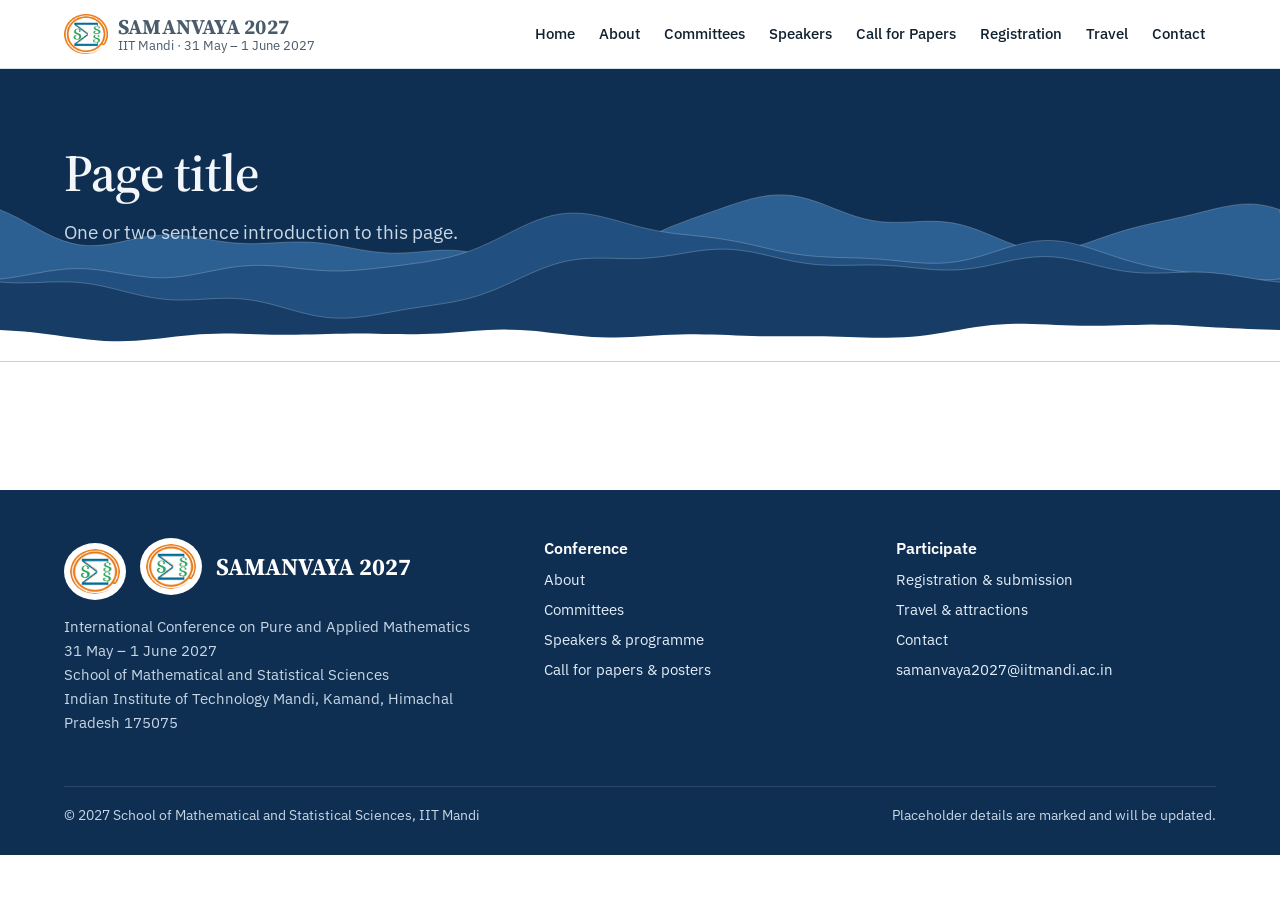
==== _template.html @ ed509bfb "SAMANVAYA 2027 conference website Co-Authored-By: Claude Opus 5.5 <noreply@anthropic.com> Claude-Ses" ====
<!DOCTYPE html>
<html lang="en">
<head>
<meta charset="utf-8">
<meta name="viewport" content="width=device-width, initial-scale=1">
<title>PAGE NAME | SAMANVAYA 2027</title>
<meta name="description" content="SAMANVAYA 2027: an international conference on pure and applied mathematics, 31 May – 1 June 2027, School of Mathematical and Statistical Sciences, IIT Mandi.">
<link rel="preconnect" href="https://fonts.googleapis.com">
<link rel="preconnect" href="https://fonts.gstatic.com" crossorigin>
<link rel="stylesheet" href="https://fonts.googleapis.com/css2?family=IBM+Plex+Sans:ital,wght@0,400;0,500;0,600;1,400&family=Source+Serif+4:opsz,wght@8..60,600;8..60,700&display=swap">
<link rel="icon" type="image/png" href="assets/smss-logo.png">
<link rel="stylesheet" href="css/style.css">
</head>
<body>

<header class="site-header">
  <div class="bar">
    <a class="brand" href="index.html" aria-label="SAMANVAYA 2027 home">
      <img src="assets/smss-logo.png" alt="School of Mathematical and Statistical Sciences logo" width="44" height="40">
      <span><b>SAMANVAYA 2027</b><span>IIT Mandi · 31 May – 1 June 2027</span></span>
    </a>
    <button class="nav-toggle" aria-expanded="false" aria-controls="site-nav"><i></i>Menu</button>
    <nav class="nav" id="site-nav" aria-label="Main">
      <ul>
        <li><a href="index.html">Home</a></li>
        <li><a href="about.html">About</a></li>
        <li><a href="committees.html">Committees</a></li>
        <li><a href="speakers.html">Speakers</a></li>
        <li><a href="call-for-papers.html">Call for Papers</a></li>
        <li><a href="registration.html">Registration</a></li>
        <li><a href="travel.html">Travel</a></li>
        <li><a href="contact.html">Contact</a></li>
      </ul>
    </nav>
  </div>
</header>

<main>
  <!-- Inner page banner: keep this structure. Change data-seed (any integer) per page for a different ridge. -->
  <section class="page-hero">
    <div class="wrap">
      <h1>Page title</h1>
      <p>One or two sentence introduction to this page.</p>
    </div>
    <div class="ridge" data-seed="11" data-layers="4" data-fills="#2c5f92,#214f80,#173d66,var(--bg)"></div>
  </section>

  <section class="band">
    <div class="wrap">
      <!-- page content -->
    </div>
  </section>
</main>

<footer class="site-footer">
  <div class="wrap">
    <div>
      <div class="flogo"><img src="assets/smss-logo.png" alt="" width="62" height="56"><div class="flogo"><img src="assets/smss-logo.png" alt="" width="62" height="56"><div class="fname">SAMANVAYA 2027</div></div></div>
      <p>International Conference on Pure and Applied Mathematics<br>31 May – 1 June 2027<br>School of Mathematical and Statistical Sciences<br>Indian Institute of Technology Mandi, Kamand, Himachal Pradesh 175075</p>
    </div>
    <div>
      <h4>Conference</h4>
      <ul>
        <li><a href="about.html">About</a></li>
        <li><a href="committees.html">Committees</a></li>
        <li><a href="speakers.html">Speakers &amp; programme</a></li>
        <li><a href="call-for-papers.html">Call for papers &amp; posters</a></li>
      </ul>
    </div>
    <div>
      <h4>Participate</h4>
      <ul>
        <li><a href="registration.html">Registration &amp; submission</a></li>
        <li><a href="travel.html">Travel &amp; attractions</a></li>
        <li><a href="contact.html">Contact</a></li>
        <li><a href="mailto:samanvaya2027@iitmandi.ac.in">samanvaya2027@iitmandi.ac.in</a></li>
      </ul>
    </div>
  </div>
  <div class="legal">
    <span>© 2027 School of Mathematical and Statistical Sciences, IIT Mandi</span>
    <span>Placeholder details are marked and will be updated.</span>
  </div>
</footer>

<script src="js/main.js"></script>
</body>
</html>
---- css/style.css ----
/* VOICE   occasion, but academic: calm, confident, a little ceremonial
   IDEA    a Himalayan survey plate: ridgelines of the Kamand valley drawn as mathematical curves
   PICTURE layered ridgelines (sums of sines) under a sun, behind the name on the home page; a thin ridge band on inner pages
   COLOUR  snow white ground, deep Beas-river blue fields, deodar green support, burans (rhododendron) red accent
   TYPE    Source Serif 4 display + IBM Plex Sans text
   LAYOUT  full-bleed blue hero with name over the ridges; content in 1240px bands below; stacks under 700px */

:root{
  color-scheme:light dark;
  --bg:light-dark(#ffffff,#0d1620);
  --bg2:light-dark(#f1f5f9,#132130);
  --ink:light-dark(#122130,#e7eef5);
  --muted:light-dark(#4a5b6b,#a9b8c7);
  --line:light-dark(#d6e0ea,#26394c);
  --blue:#163f6e;
  --blue2:light-dark(#1f5a96,#7fb4ea);
  --deep:light-dark(#0f2f52,#08131f);
  --green:light-dark(#2d5b47,#7cc3a0);
  --red:light-dark(#c3132f,#ff6b81);
  --onDeep:#f3f7fb;
  --card:light-dark(#ffffff,#111e2b);
  --serif:"Source Serif 4",Georgia,"Times New Roman",serif;
  --sans:"IBM Plex Sans",system-ui,-apple-system,"Segoe UI",Roboto,sans-serif;
  --r:10px;
}
:root[data-theme=light]{color-scheme:light}
:root[data-theme=dark]{color-scheme:dark}
*{box-sizing:border-box;min-width:0}
html{scroll-padding-top:84px;-webkit-text-size-adjust:100%}
body{margin:0;background:var(--bg);color:var(--ink);font:16.5px/1.6 var(--sans);overflow-x:clip}
img,svg{max-width:100%}
a{color:var(--blue2);text-underline-offset:3px}
a:hover{color:var(--red)}
:focus-visible{outline:3px solid var(--red);outline-offset:2px;border-radius:4px}

h1,h2,h3{font-family:var(--serif);line-height:1.08;letter-spacing:-.015em;text-wrap:balance;margin:0 0 .5em}
h1{font-size:clamp(34px,5vw,52px);font-weight:600}
h2{font-size:clamp(26px,3.2vw,36px);font-weight:600}
h3{font-size:21px;font-weight:600;letter-spacing:-.005em}
p{margin:0 0 1em}
.lede{font-size:clamp(17px,1.6vw,20px);color:var(--muted);max-width:62ch}
.muted{color:var(--muted)}
.small{font-size:14px}
.note{font-size:13.5px;color:var(--muted);font-style:italic}
.nowrap{white-space:nowrap}

/* layout */
.wrap{max-width:1240px;margin-inline:auto}
.band{padding-block:clamp(36px,5vw,72px);padding-left:max(5vw,16px,env(safe-area-inset-left,0px));padding-right:max(5vw,16px,env(safe-area-inset-right,0px))}
.band.alt{background:var(--bg2)}
.band.deep{background:var(--deep);color:var(--onDeep)}
.band.deep a{color:#bcdcff}
.band.deep .muted,.band.deep .lede{color:#c3d3e3}
.grid{display:grid;gap:clamp(16px,2.2vw,28px)}
.g2{grid-template-columns:repeat(2,minmax(0,1fr))}
.g3{grid-template-columns:repeat(3,minmax(0,1fr))}
.g4{grid-template-columns:repeat(4,minmax(0,1fr))}
.split{display:grid;grid-template-columns:minmax(0,1.35fr) minmax(0,1fr);gap:clamp(24px,4vw,56px);align-items:start}
.section-head{display:flex;flex-wrap:wrap;justify-content:space-between;align-items:end;gap:12px 32px;margin-bottom:28px}
.section-head h2{margin:0}
.section-head p{margin:0;max-width:56ch;color:var(--muted)}
@media(max-width:980px){.g4{grid-template-columns:repeat(2,minmax(0,1fr))}.g3{grid-template-columns:repeat(2,minmax(0,1fr))}}
@media(max-width:700px){.g2,.g3,.split{grid-template-columns:minmax(0,1fr)}}
@media(max-width:460px){.g4{grid-template-columns:minmax(0,1fr)}}

/* header */
.site-header{position:sticky;top:0;z-index:50;background:color-mix(in srgb,var(--bg) 92%,transparent);backdrop-filter:blur(8px);border-bottom:1px solid var(--line)}
.site-header .bar{display:flex;align-items:center;justify-content:space-between;gap:16px;min-height:68px;padding-inline:max(5vw,16px);max-width:1340px;margin-inline:auto}
.brand{display:flex;align-items:center;gap:10px;text-decoration:none;color:var(--ink)}
.brand:hover{color:var(--ink)}
.brand img{width:44px;height:auto;flex:none}
.brand b{font-family:var(--serif);font-size:21px;letter-spacing:.01em;font-weight:700;display:block;line-height:1.1}
.brand span{font-size:12.5px;color:var(--muted);display:block;line-height:1.2}
@media(max-width:420px){.brand span span{display:none}.brand b{font-size:19px}}
.nav ul{list-style:none;margin:0;padding:0;display:flex;flex-wrap:wrap;gap:2px}
.nav a{display:block;padding:10px 11px;border-radius:8px;text-decoration:none;color:var(--ink);font-size:15px;font-weight:500}
.nav a:hover{background:var(--bg2);color:var(--ink)}
.nav a[aria-current=page]{color:var(--red);box-shadow:inset 0 -2px 0 var(--red);border-radius:0}
.nav-toggle{display:none;align-items:center;gap:8px;min-height:44px;padding:0 14px;border:1px solid var(--line);border-radius:8px;background:var(--card);color:var(--ink);font:500 15px var(--sans);cursor:pointer}
.nav-toggle i{display:block;width:18px;height:2px;background:currentColor;box-shadow:0 6px 0 currentColor,0 -6px 0 currentColor}
@media(max-width:1080px){
  .nav-toggle{display:inline-flex}
  .nav{position:absolute;left:0;right:0;top:100%;background:var(--bg);border-bottom:1px solid var(--line);display:none;padding:8px max(5vw,16px) 16px}
  .nav.open{display:block}
  .nav ul{flex-direction:column}
  .nav a{padding:12px 10px;font-size:16px}
  .nav a[aria-current=page]{box-shadow:inset 3px 0 0 var(--red)}
}

/* inner page hero */
.page-hero{position:relative;background:var(--deep);color:var(--onDeep);overflow:hidden;padding:clamp(40px,6vw,76px) max(5vw,16px) clamp(70px,9vw,120px)}
.page-hero .wrap{position:relative;z-index:1}
.page-hero h1{margin-bottom:.3em}
.page-hero p{color:#c9d8e7;max-width:60ch;font-size:clamp(16.5px,1.5vw,19px);margin:0}
.page-hero .ridge{position:absolute;left:0;right:0;bottom:0;height:62%;pointer-events:none}
.ridge svg{position:absolute;inset:0;width:100%;height:100%}

/* components */
.card{background:var(--card);border:1px solid var(--line);border-radius:var(--r);padding:clamp(18px,2vw,26px)}
.band.alt .card{background:var(--bg)}
.card h3{margin-bottom:.35em}
.card p:last-child{margin-bottom:0}
.btn{display:inline-flex;align-items:center;justify-content:center;gap:8px;min-height:46px;padding:0 20px;border-radius:8px;font:600 15.5px var(--sans);text-decoration:none;border:2px solid transparent;cursor:pointer}
.btn.primary{background:var(--red);color:#fff}
.btn.primary:hover{background:color-mix(in srgb,var(--red) 85%,#000);color:#fff}
.btn.ghost{border-color:currentColor;color:inherit}
.btn.ghost:hover{background:color-mix(in srgb,currentColor 10%,transparent);color:inherit}
.btns{display:flex;flex-wrap:wrap;gap:12px}
.chip{display:inline-block;padding:3px 10px;border-radius:999px;font-size:13px;font-weight:500;background:color-mix(in srgb,var(--blue2) 14%,transparent);color:var(--blue2);white-space:nowrap}
.chip.red{background:color-mix(in srgb,var(--red) 13%,transparent);color:var(--red)}
.chip.green{background:color-mix(in srgb,var(--green) 15%,transparent);color:var(--green)}
.notice{border-left:4px solid var(--red);background:color-mix(in srgb,var(--red) 7%,var(--bg));padding:14px 18px;border-radius:0 8px 8px 0;margin:0 0 24px}
.notice p:last-child{margin:0}

/* people */
.person{display:flex;flex-direction:column;align-items:flex-start;gap:4px}
.avatar{width:96px;height:96px;border-radius:50%;display:grid;place-items:center;font:600 28px var(--serif);color:var(--onDeep);background:linear-gradient(150deg,var(--blue2),var(--deep));margin-bottom:10px;flex:none}
.avatar.lg{width:132px;height:132px;font-size:36px}
.avatar.sm{width:56px;height:56px;font-size:18px;margin:0}
.person .name{font-weight:600;font-size:17px}
.person .aff{color:var(--muted);font-size:14.5px;line-height:1.4}
.person-row{display:flex;gap:14px;align-items:center;padding:12px 0;border-bottom:1px solid var(--line)}
.person-row:last-child{border-bottom:0}
.person-row .name{font-weight:600}
.person-row .aff{color:var(--muted);font-size:14.5px}

/* dates: list with large hanging dates */
.dates{list-style:none;margin:0;padding:0}
.dates li{display:grid;grid-template-columns:8.5em minmax(0,1fr);gap:16px;padding:14px 0;border-bottom:1px solid var(--line);align-items:baseline}
.dates li:last-child{border-bottom:0}
.dates time,.dates .d{font:600 19px var(--serif);white-space:nowrap}
.dates li.key time,.dates li.key .d{color:var(--red)}
.band.deep .dates li{border-color:#2a4664}
@media(max-width:460px){.dates li{grid-template-columns:minmax(0,1fr);gap:2px}}

/* tables */
.scroll{overflow-x:auto}
table{width:100%;border-collapse:collapse;font-size:15.5px}
th,td{text-align:left;padding:12px 14px;border-bottom:1px solid var(--line);vertical-align:top}
thead th{font-size:14px;font-weight:600;color:var(--muted);border-bottom:2px solid var(--ink)}
td.num,th.num{text-align:right;white-space:nowrap;font-variant-numeric:tabular-nums}
@media(max-width:600px){table{font-size:14px}th,td{padding:8px 6px}.stack thead{display:none}.stack tr{display:grid;padding-block:10px;border-bottom:1px solid var(--line)}.stack td{display:flex;justify-content:space-between;gap:12px;border:0;padding:3px 0;text-align:right}.stack td::before{content:attr(data-l);font-weight:600;color:var(--muted);text-align:left}.stack td:empty{display:none}}

/* details / faq */
details{border-bottom:1px solid var(--line);padding:4px 0}
summary{cursor:pointer;font-weight:600;padding:12px 0;min-height:44px;list-style-position:outside}
details[open] summary{color:var(--red)}
details > div{padding:0 0 14px}

/* forms */
label{display:block;font-weight:600;font-size:15px;margin-bottom:6px}
input,select,textarea{width:100%;font:16px var(--sans);color:var(--ink);background:var(--card);border:1.5px solid var(--line);border-radius:8px;padding:11px 12px;min-height:46px}
textarea{min-height:130px;resize:vertical}
input:focus,select:focus,textarea:focus{border-color:var(--blue2);outline:none;box-shadow:0 0 0 3px color-mix(in srgb,var(--blue2) 25%,transparent)}
.field{margin-bottom:16px}

/* footer */
.site-footer{background:var(--deep);color:#c7d6e5;padding:48px max(5vw,16px) 28px;font-size:15px}
.site-footer .wrap{display:grid;grid-template-columns:minmax(0,1.4fr) repeat(2,minmax(0,1fr));gap:32px}
.site-footer h4{color:#fff;font:600 16px var(--sans);margin:0 0 10px}
.site-footer a{color:#e3eef9;text-decoration:none}
.site-footer a:hover{color:#fff;text-decoration:underline}
.site-footer ul{list-style:none;margin:0;padding:0;display:grid;gap:6px}
.site-footer .flogo{display:flex;align-items:center;gap:14px;margin-bottom:10px}
.site-footer .flogo img{background:#fff;border-radius:50%;padding:6px;width:62px;height:auto}
.site-footer .flogo .fname{margin:0}
.site-footer .fname{font:700 24px var(--serif);color:#fff;margin-bottom:6px}
.site-footer .legal{max-width:1240px;margin:36px auto 0;padding-top:18px;border-top:1px solid #2a4664;font-size:13.5px;display:flex;flex-wrap:wrap;gap:8px 24px;justify-content:space-between}
@media(max-width:700px){.site-footer .wrap{grid-template-columns:minmax(0,1fr)}}

@media(prefers-reduced-motion:reduce){*{animation:none!important;transition:none!important}}
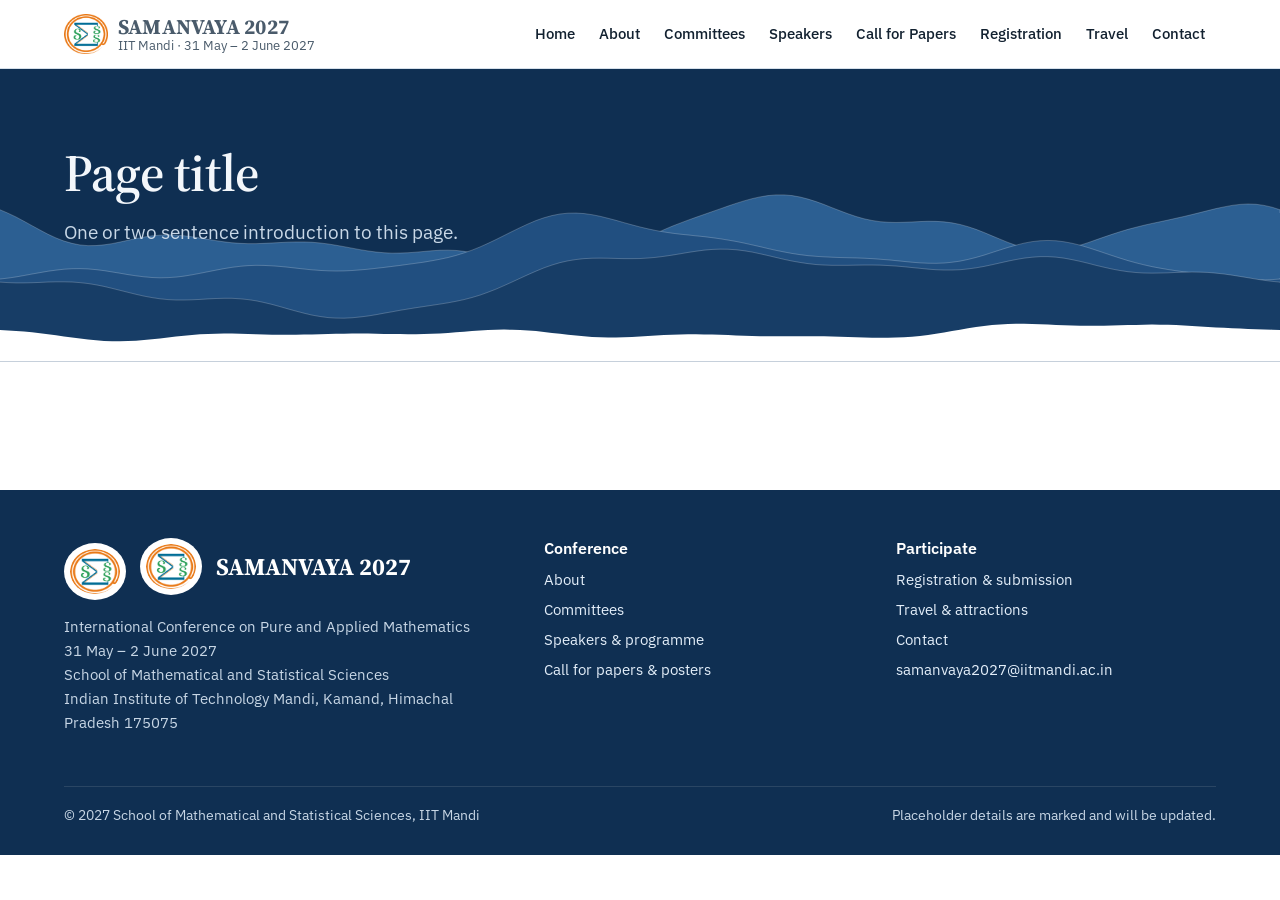
==== commit 3c1795ee: "Home photo slider; conference extended to 31 May – 2 June 2027 Co-Authored-By: Claude Opus 5.5 <nore" ====
--- a/_template.html
+++ b/_template.html
@@ -4,7 +4,7 @@
 <meta charset="utf-8">
 <meta name="viewport" content="width=device-width, initial-scale=1">
 <title>PAGE NAME | SAMANVAYA 2027</title>
-<meta name="description" content="SAMANVAYA 2027: an international conference on pure and applied mathematics, 31 May – 1 June 2027, School of Mathematical and Statistical Sciences, IIT Mandi.">
+<meta name="description" content="SAMANVAYA 2027: an international conference on pure and applied mathematics, 31 May – 2 June 2027, School of Mathematical and Statistical Sciences, IIT Mandi.">
 <link rel="preconnect" href="https://fonts.googleapis.com">
 <link rel="preconnect" href="https://fonts.gstatic.com" crossorigin>
 <link rel="stylesheet" href="https://fonts.googleapis.com/css2?family=IBM+Plex+Sans:ital,wght@0,400;0,500;0,600;1,400&family=Source+Serif+4:opsz,wght@8..60,600;8..60,700&display=swap">
@@ -17,7 +17,7 @@
   <div class="bar">
     <a class="brand" href="index.html" aria-label="SAMANVAYA 2027 home">
       <img src="assets/smss-logo.png" alt="School of Mathematical and Statistical Sciences logo" width="44" height="40">
-      <span><b>SAMANVAYA 2027</b><span>IIT Mandi · 31 May – 1 June 2027</span></span>
+      <span><b>SAMANVAYA 2027</b><span>IIT Mandi · 31 May – 2 June 2027</span></span>
     </a>
     <button class="nav-toggle" aria-expanded="false" aria-controls="site-nav"><i></i>Menu</button>
     <nav class="nav" id="site-nav" aria-label="Main">
@@ -56,7 +56,7 @@
   <div class="wrap">
     <div>
       <div class="flogo"><img src="assets/smss-logo.png" alt="" width="62" height="56"><div class="flogo"><img src="assets/smss-logo.png" alt="" width="62" height="56"><div class="fname">SAMANVAYA 2027</div></div></div>
-      <p>International Conference on Pure and Applied Mathematics<br>31 May – 1 June 2027<br>School of Mathematical and Statistical Sciences<br>Indian Institute of Technology Mandi, Kamand, Himachal Pradesh 175075</p>
+      <p>International Conference on Pure and Applied Mathematics<br>31 May – 2 June 2027<br>School of Mathematical and Statistical Sciences<br>Indian Institute of Technology Mandi, Kamand, Himachal Pradesh 175075</p>
     </div>
     <div>
       <h4>Conference</h4>
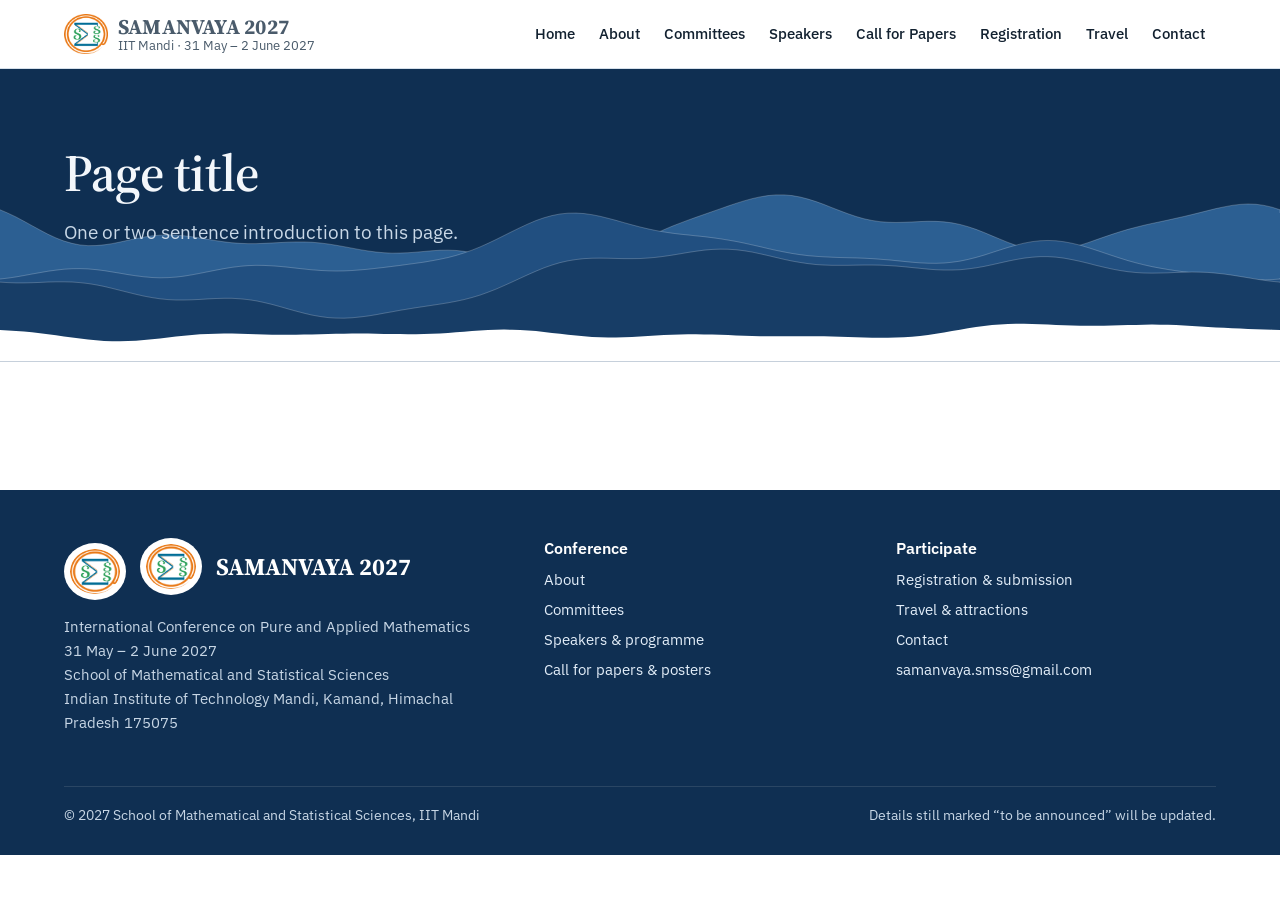
==== commit e8c03a30: "Add committees, final fees and contacts from 18 Sep 2026 SMSS meeting minutes Co-Authored-By: Claude" ====
--- a/_template.html
+++ b/_template.html
@@ -73,13 +73,13 @@
         <li><a href="registration.html">Registration &amp; submission</a></li>
         <li><a href="travel.html">Travel &amp; attractions</a></li>
         <li><a href="contact.html">Contact</a></li>
-        <li><a href="mailto:samanvaya2027@iitmandi.ac.in">samanvaya2027@iitmandi.ac.in</a></li>
+        <li><a href="mailto:samanvaya.smss@gmail.com">samanvaya.smss@gmail.com</a></li>
       </ul>
     </div>
   </div>
   <div class="legal">
     <span>© 2027 School of Mathematical and Statistical Sciences, IIT Mandi</span>
-    <span>Placeholder details are marked and will be updated.</span>
+    <span>Details still marked “to be announced” will be updated.</span>
   </div>
 </footer>
 
